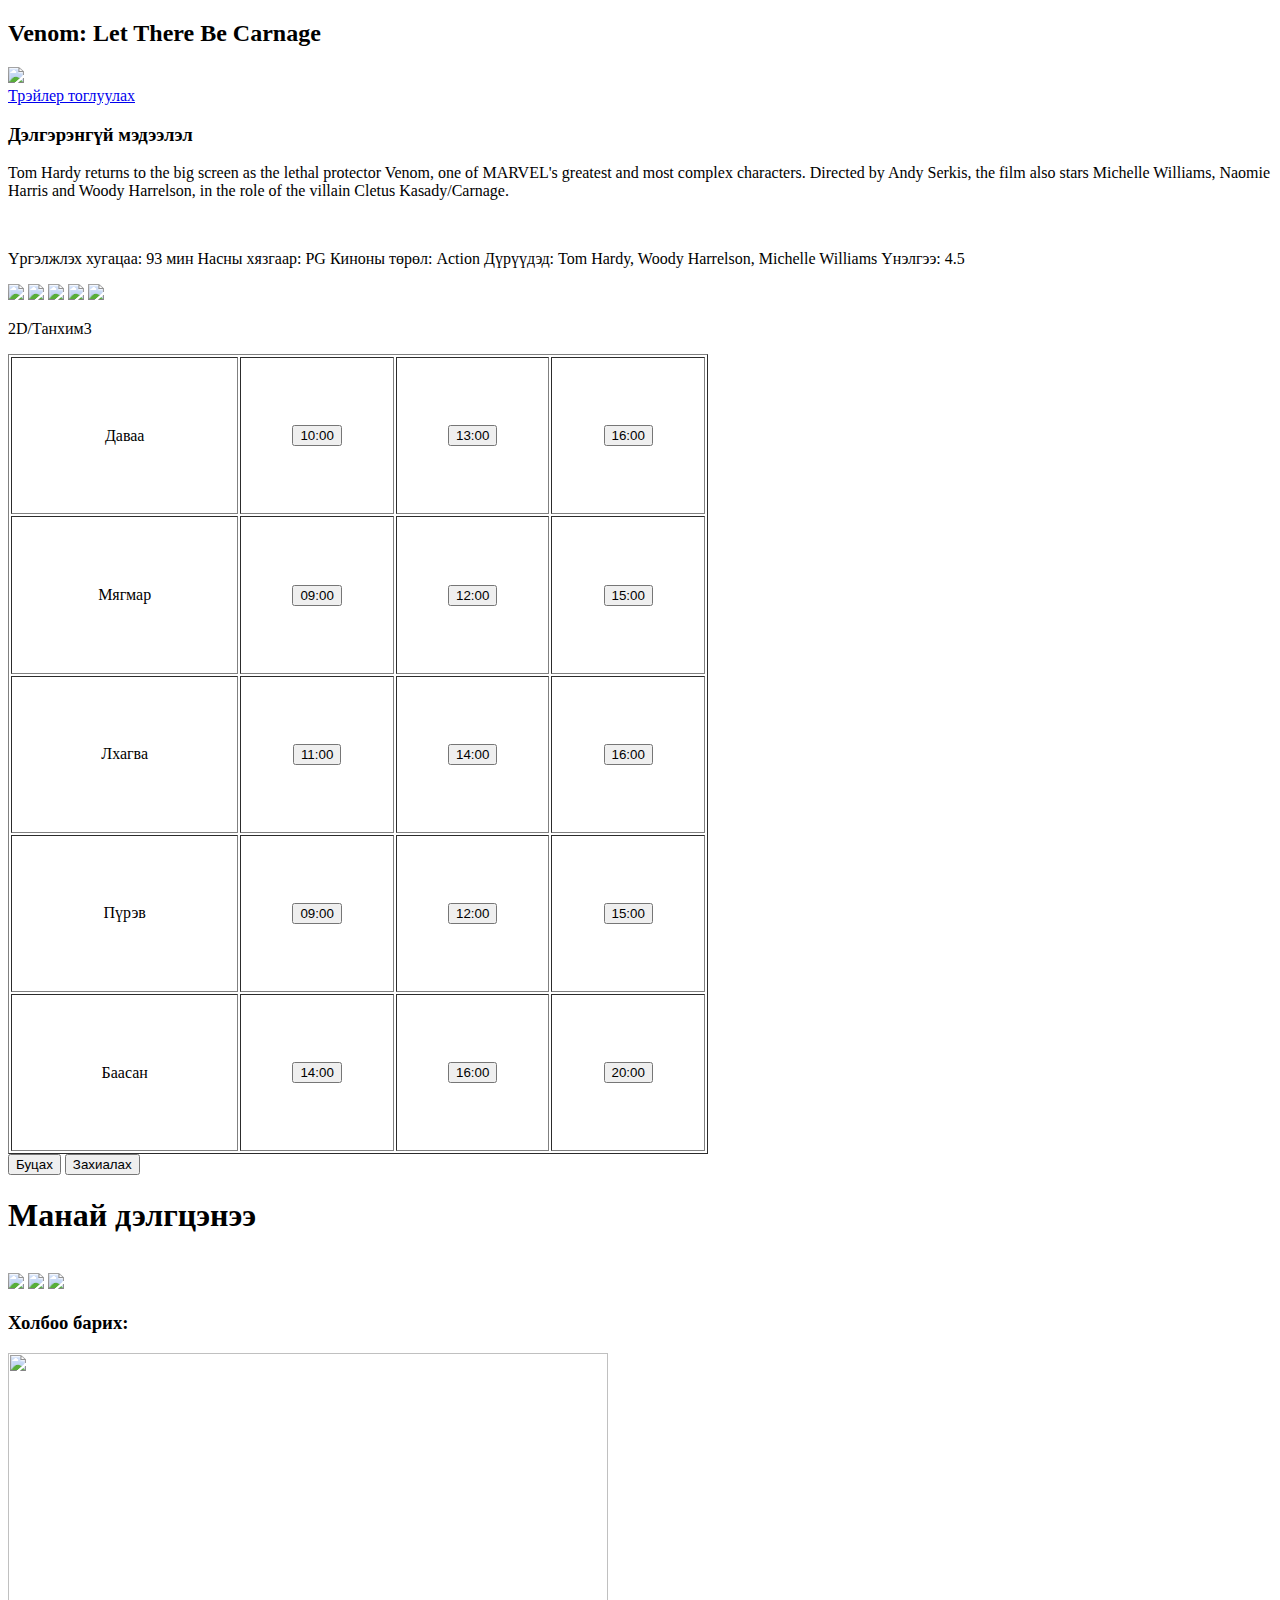
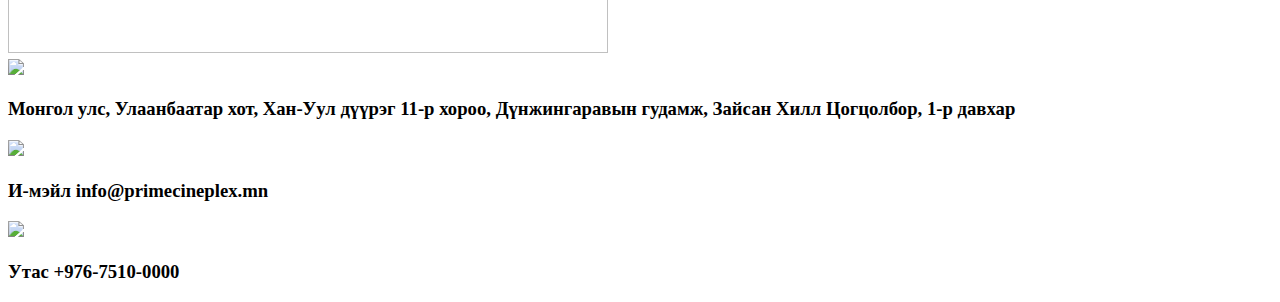
==== index.html @ 69763a57 "s" ====
<!DOCTYPE html>
<html>
<head>

  <title>Кино дэлгэрэнгүй</title>
  <meta name="viewport" content="width=device-width, initial-scale=1">
  <meta charset="utf-8">
  <meta http-equiv="X-UA-compatible" content="IE=edge">
  </head>
<body>
<div class="main">
    <h2>Venom: Let There Be Carnage</h2>
    <img  src="venom.jpg">
    <div><a href="https://youtu.be/bgBxkmdguCQ" data-vbtype="video"<span>Трэйлер тоглуулах</span></a></div>
</div>
<div>
      <h3>Дэлгэрэнгүй мэдээлэл</h3>
      <p>Tom Hardy returns to the big screen as the lethal protector Venom, one of MARVEL's greatest and most complex characters. Directed by Andy Serkis, the film also stars Michelle Williams, Naomie Harris and Woody Harrelson, in the role of the villain Cletus Kasady/Carnage.</p></br>
      <p>Үргэлжлэх хугацаа:   93 мин Насны хязгаар:   PG
       Киноны төрөл:  Action
       Дүрүүдэд: Tom Hardy,  Woody Harrelson,  Michelle Williams
       Үнэлгээ:  4.5 </p>
      <img src="star.png">
      <img src="star.png">
      <img src="star.png">
      <img src="star.png">
      <img src="star.png"></br>
      <p> 2D/Танхим3</p>

<table border="1" width="700" height="800">

    <tr>
      <td align="center" width="150">Даваа</td>
      <td align="center" width="100"><button name="button" value="OK" type="button">10:00</button></td>
      <td align="center"width="100"> <button name="button" value="OK" type="button">13:00</button></td>
      <td align="center"width="100"> <button name="button" value="OK" type="button">16:00</button></td>
    </tr>
     <tr>
      <td align="center" width="150">Мягмар</td>
      <td align="center" width="100"><button name="button" value="OK" type="button">09:00</button></td>
      <td align="center"width="100"> <button name="button" value="OK" type="button">12:00</button></td>
      <td align="center"width="100"> <button name="button" value="OK" type="button">15:00</button></td>
    </tr>
     <tr>
      <td align="center" width="150">Лхагва</td>
      <td align="center" width="100"><button name="button" value="OK" type="button">11:00</button></td>
      <td align="center"width="100"> <button name="button" value="OK" type="button">14:00</button></td>
      <td align="center"width="100"> <button name="button" value="OK" type="button">16:00</button></td>
    </tr>
     <tr>
      <td align="center" width="150">Пүрэв</td>
      <td align="center" width="100"><button name="button" value="OK" type="button">09:00</button></td>
      <td align="center"width="100"> <button name="button" value="OK" type="button">12:00</button></td>
      <td align="center"width="100"> <button name="button" value="OK" type="button">15:00</button></td>
    </tr>
     <tr>
      <td align="center" width="150">Баасан</td>
      <td align="center" width="100"><button name="button" value="OK" type="button">14:00</button></td>
      <td align="center"width="100"> <button name="button" value="OK" type="button">16:00</button></td>
      <td align="center"width="100"> <button name="button" value="OK" type="button">20:00</button></td>
    </tr>

    
  </table>

  </div>
  <div>
    <form >
      <button name="button" value="OK" type="button">Буцах</button></td>
    <button name="button" value="OK" type="button">Захиалах</button></td>
   </form>
  </div>
  <div>
    <h1>Манай дэлгцэнээ</h1></br>
     <img width="300" src="007.jpg" >
     <img width="300" src="F9.jpg" >
     <img width="300" src="dune.jpg" >
</div> 
<footer id="content">
  
        <h3>Холбоо барих:<h3>
     

<div>
    <a href="https://g.page/urgoo_imax?share">
    <img width="600" height="300" src="map.jpg"></a> </br>
    <img src="location.png">
   <p>Монгол улс, Улаанбаатар хот, Хан-Уул дүүрэг 11-р хороо, Дүнжингаравын гудамж, Зайсан Хилл Цогцолбор, 1-р давхар</p>

     <img src="mail.png"> <p> И-мэйл info@primecineplex.mn </p>
     <img src="call.png"> <p> Утас +976-7510-0000</p>

  </div>
</footer>
</body>
</html>
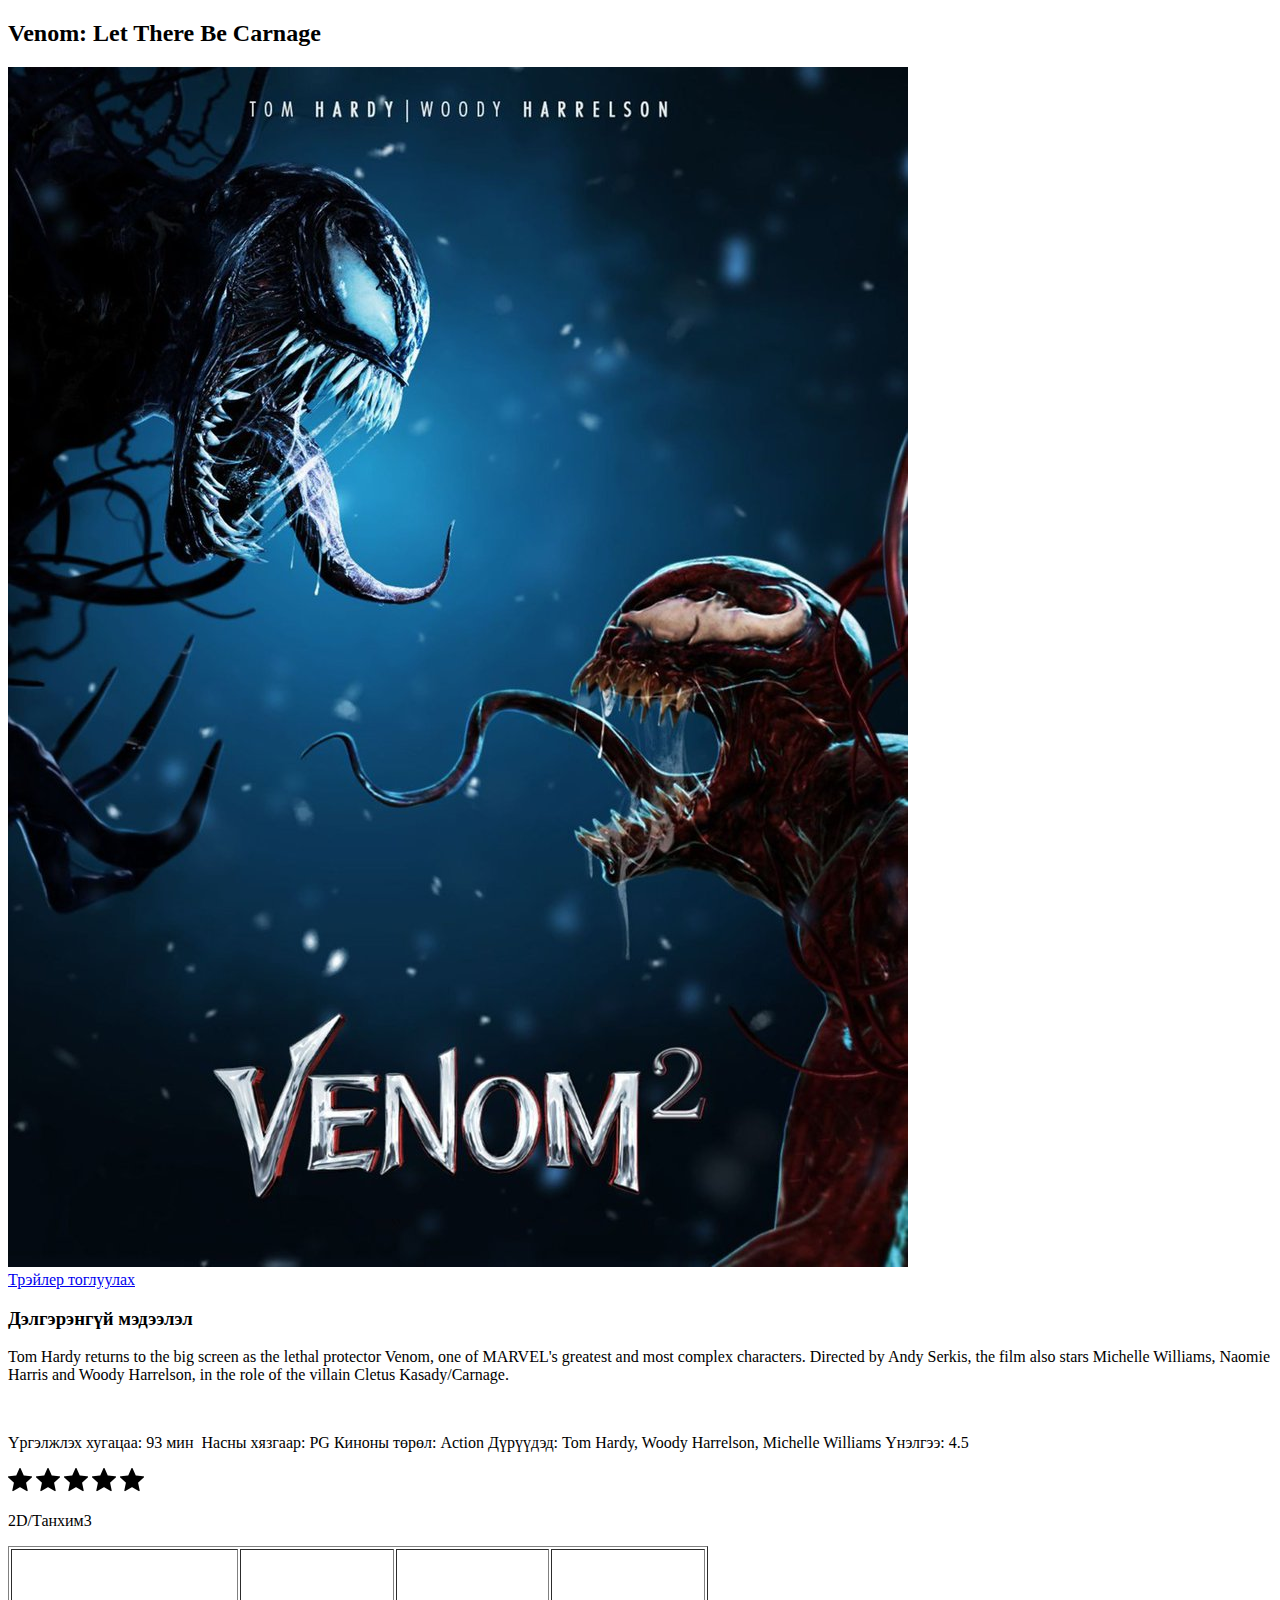
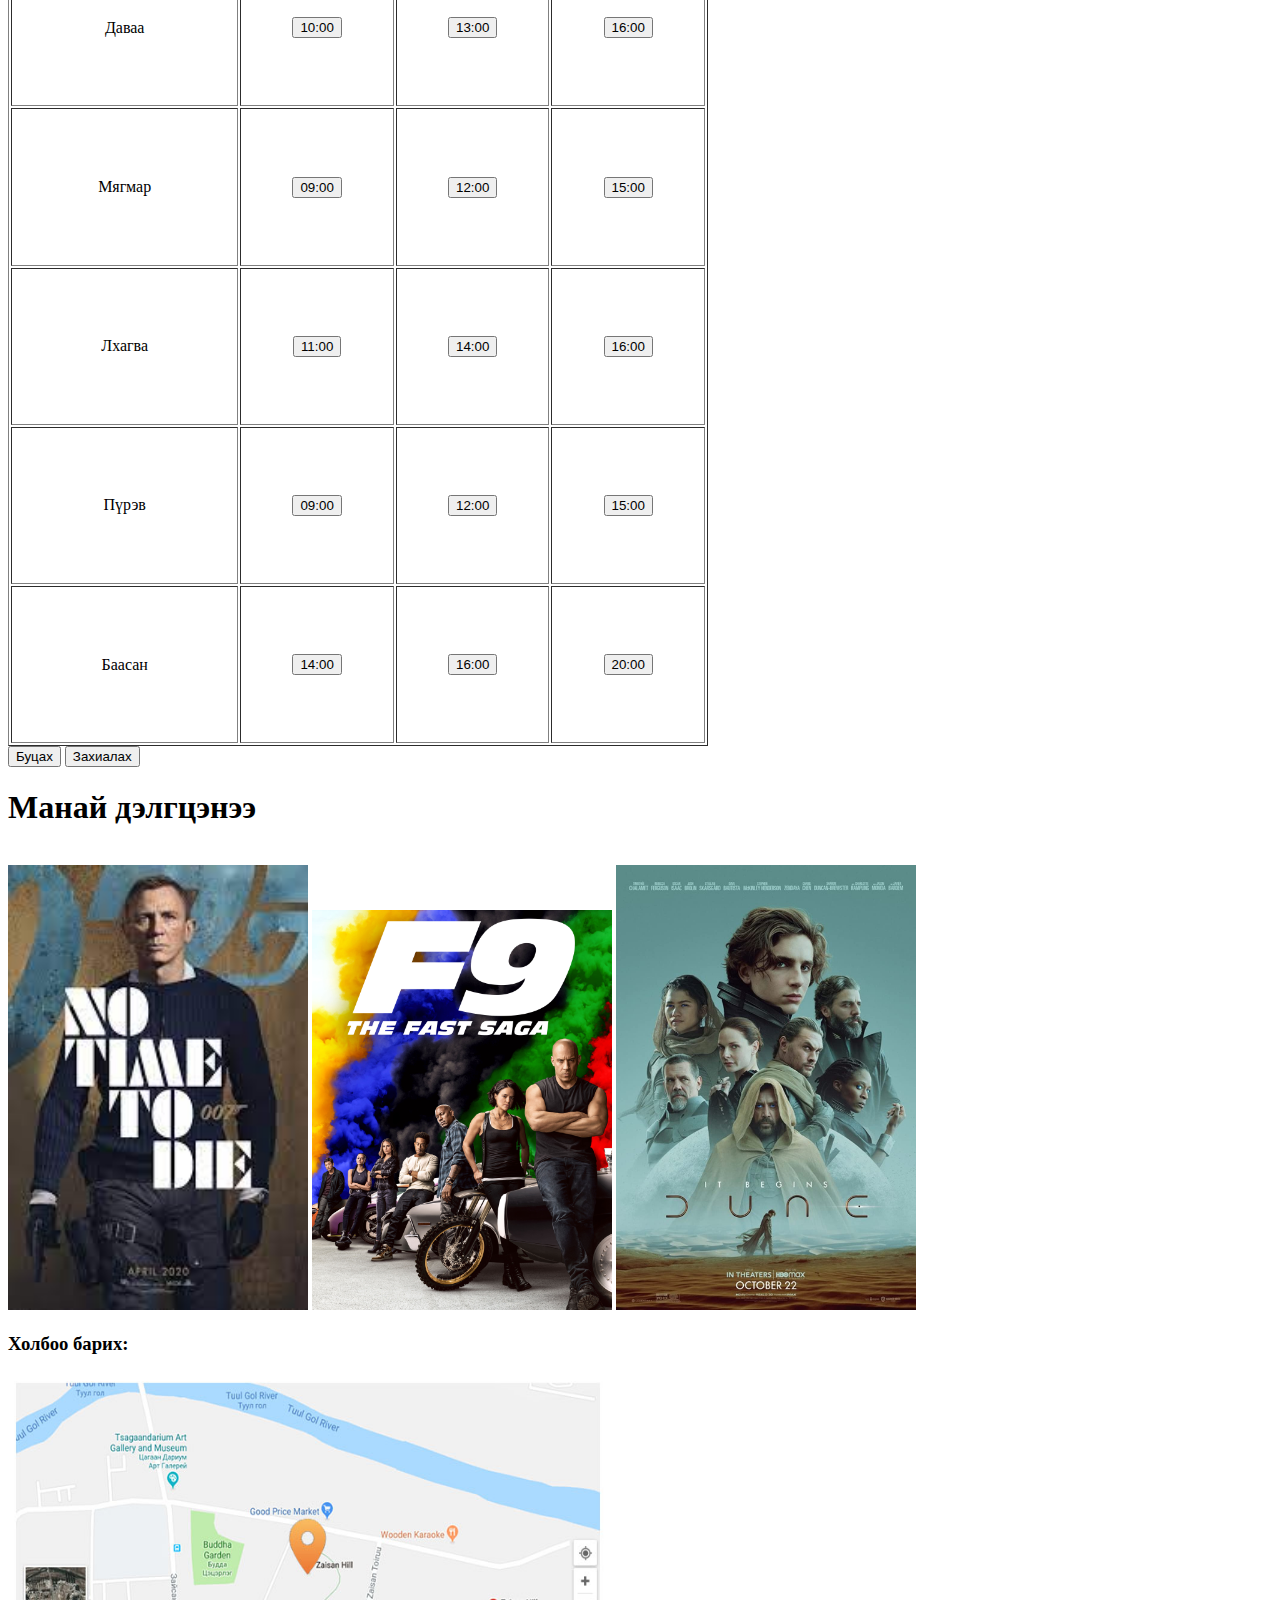
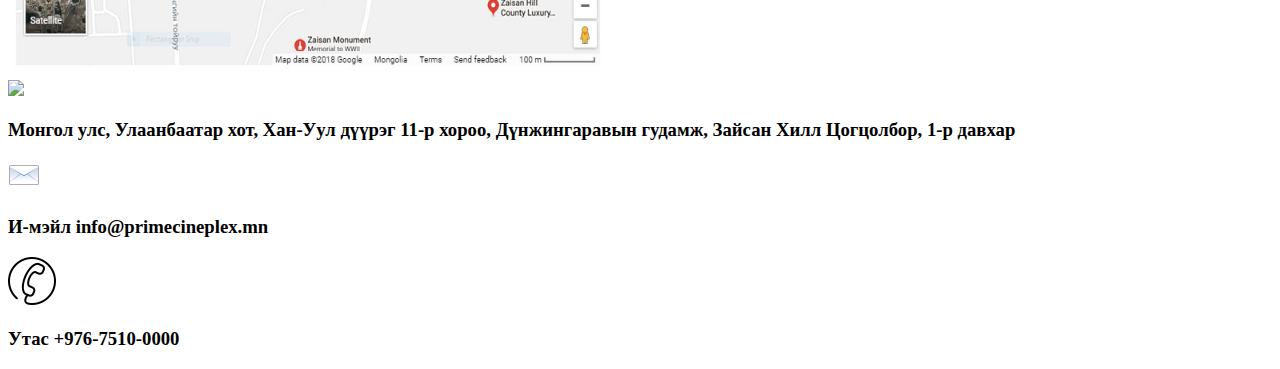
==== commit 33ff391a: "zurag nemew" ====
--- a/index.html
+++ b/index.html
@@ -16,7 +16,8 @@
 <div>
       <h3>Дэлгэрэнгүй мэдээлэл</h3>
       <p>Tom Hardy returns to the big screen as the lethal protector Venom, one of MARVEL's greatest and most complex characters. Directed by Andy Serkis, the film also stars Michelle Williams, Naomie Harris and Woody Harrelson, in the role of the villain Cletus Kasady/Carnage.</p></br>
-      <p>Үргэлжлэх хугацаа:   93 мин Насны хязгаар:   PG
+      <p>Үргэлжлэх хугацаа:   93 мин + Насны хязгаар:   PG
        Киноны төрөл:  Action
        Дүрүүдэд: Tom Hardy,  Woody Harrelson,  Michelle Williams
        Үнэлгээ:  4.5 </p>
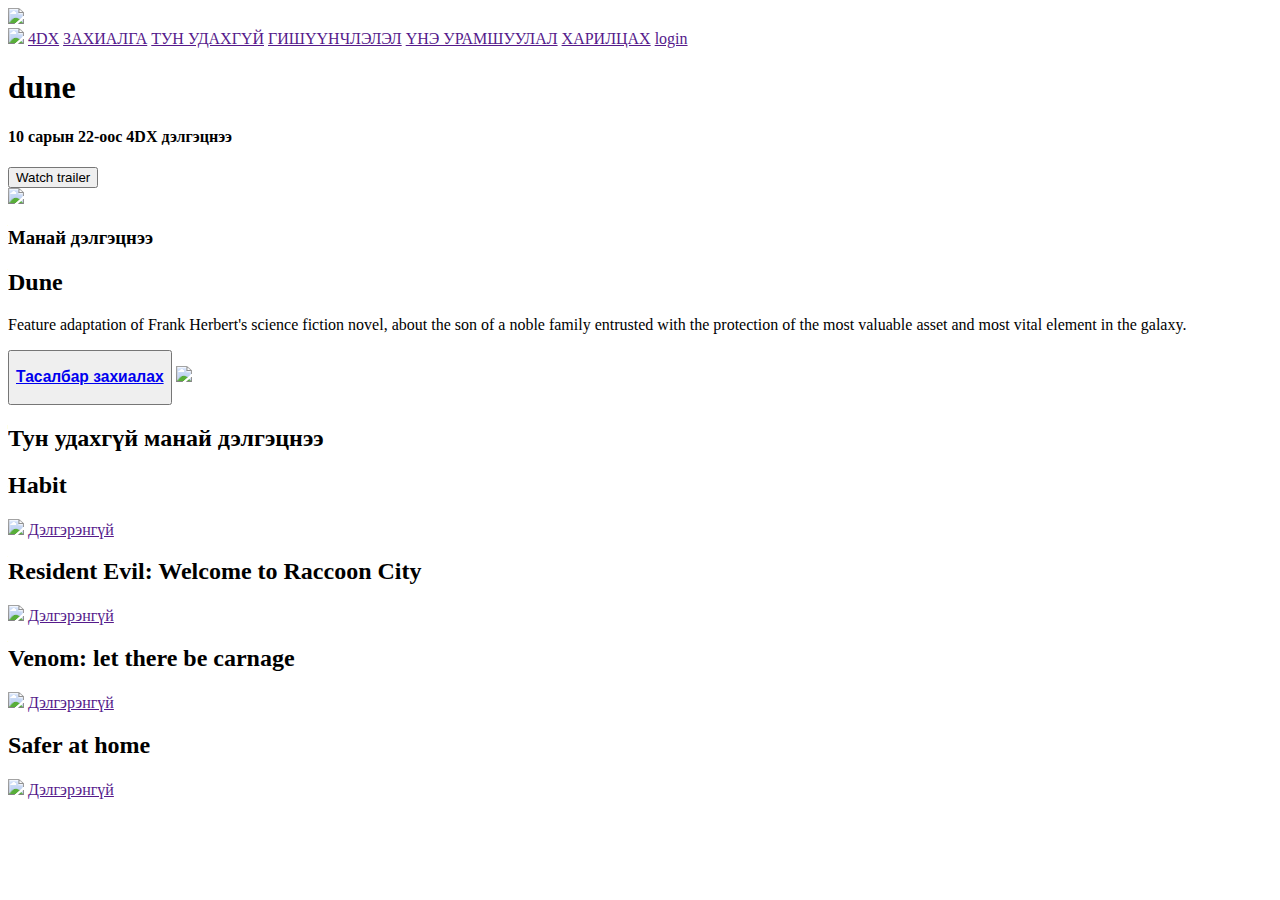
==== commit 606a968c: "Update index.html" ====
--- a/index.html
+++ b/index.html
@@ -1,97 +1,63 @@
 <!DOCTYPE html>
 <html>
 <head>
-
-  <title>Кино дэлгэрэнгүй</title>
-  <meta name="viewport" content="width=device-width, initial-scale=1">
-  <meta charset="utf-8">
-  <meta http-equiv="X-UA-compatible" content="IE=edge">
-  </head>
+	<meta charset="utf-8">
+	<title>http://www.primecineplex.mn/</title>
+</head>
 <body>
-<div class="main">
-    <h2>Venom: Let There Be Carnage</h2>
-    <img  src="venom.jpg">
-    <div><a href="https://youtu.be/bgBxkmdguCQ" data-vbtype="video"<span>Трэйлер тоглуулах</span></a></div>
+<div>
+  <img src="image\blured.jpg">
+  <div>
+<nav>
+  <img src="image\logo-main.png">
+  <a href="">4DX</a>
+  <a href="">ЗАХИАЛГА</a>
+  <a href="">ТУН УДАХГҮЙ</a>
+  <a href="">ГИШҮҮНЧЛЭЛЭЛ</a> 
+  <a href="">ҮНЭ УРАМШУУЛАЛ</a>
+  <a href="">ХАРИЛЦАХ</a>
+  <a href="">login</a>
+</nav>
+  </div>
 </div>
 <div>
-      <h3>Дэлгэрэнгүй мэдээлэл</h3>
-      <p>Tom Hardy returns to the big screen as the lethal protector Venom, one of MARVEL's greatest and most complex characters. Directed by Andy Serkis, the film also stars Michelle Williams, Naomie Harris and Woody Harrelson, in the role of the villain Cletus Kasady/Carnage.</p></br>
-      <p>Үргэлжлэх хугацаа:   93 мин - Насны хязгаар:   PG
-       Киноны төрөл:  Action
-       Дүрүүдэд: Tom Hardy,  Woody Harrelson,  Michelle Williams
-       Үнэлгээ:  4.5 </p>
-      <img src="star.png">
-      <img src="star.png">
-      <img src="star.png">
-      <img src="star.png">
-      <img src="star.png"></br>
-      <p> 2D/Танхим3</p>
-
-<table border="1" width="700" height="800">
-
-    <tr>
-      <td align="center" width="150">Даваа</td>
-      <td align="center" width="100"><button name="button" value="OK" type="button">10:00</button></td>
-      <td align="center"width="100"> <button name="button" value="OK" type="button">13:00</button></td>
-      <td align="center"width="100"> <button name="button" value="OK" type="button">16:00</button></td>
-    </tr>
-     <tr>
-      <td align="center" width="150">Мягмар</td>
-      <td align="center" width="100"><button name="button" value="OK" type="button">09:00</button></td>
-      <td align="center"width="100"> <button name="button" value="OK" type="button">12:00</button></td>
-      <td align="center"width="100"> <button name="button" value="OK" type="button">15:00</button></td>
-    </tr>
-     <tr>
-      <td align="center" width="150">Лхагва</td>
-      <td align="center" width="100"><button name="button" value="OK" type="button">11:00</button></td>
-      <td align="center"width="100"> <button name="button" value="OK" type="button">14:00</button></td>
-      <td align="center"width="100"> <button name="button" value="OK" type="button">16:00</button></td>
-    </tr>
-     <tr>
-      <td align="center" width="150">Пүрэв</td>
-      <td align="center" width="100"><button name="button" value="OK" type="button">09:00</button></td>
-      <td align="center"width="100"> <button name="button" value="OK" type="button">12:00</button></td>
-      <td align="center"width="100"> <button name="button" value="OK" type="button">15:00</button></td>
-    </tr>
-     <tr>
-      <td align="center" width="150">Баасан</td>
-      <td align="center" width="100"><button name="button" value="OK" type="button">14:00</button></td>
-      <td align="center"width="100"> <button name="button" value="OK" type="button">16:00</button></td>
-      <td align="center"width="100"> <button name="button" value="OK" type="button">20:00</button></td>
-    </tr>
-
-    
-  </table>
-
+  
+  <h1>dune</h1>
+  <h4>10 сарын 22-оос 4DX дэлгэцнээ</h6>
+  <button>Watch trailer</button>
+</div>
+<div>
+  <img src="image\dark-clouds-07.jpg">
+  <div>
+    <h3>Манай дэлгэцнээ</h3>
+  <h2>Dune</h2>
+  <p>Feature adaptation of Frank Herbert's science fiction novel, about the son of a noble family entrusted with the protection of the most valuable asset and most vital element in the galaxy.</p>
+  <button><a href="https://sundui188.github.io/prime-cineplex/"><h3>Тасалбар захиалах</h3></a></button>
+  <img src="image\DUNE.jpg">
+  </div>
+</div>
+<div>
+  <h2>Тун удахгүй манай дэлгэцнээ</h2>
+  <div>
+    <h2>Habit</h2>
+    <img src="image\2.jpg">
+    <a href="">Дэлгэрэнгүй</a>
   </div>
   <div>
-    <form >
-      <button name="button" value="OK" type="button">Буцах</button></td>
-    <button name="button" value="OK" type="button">Захиалах</button></td>
-   </form>
+    <h2>Resident Evil: Welcome to Raccoon City</h2>
+    <img src="image\img2.jpg">
+    <a href="">Дэлгэрэнгүй</a>
+  </div>
+   <div>
+    <h2>Venom: let there be carnage</h2>
+    <img src="image\ve.jpg">
+    <a href="">Дэлгэрэнгүй</a>
   </div>
   <div>
-    <h1>Манай дэлгцэнээ</h1></br>
-     <img width="300" src="007.jpg" >
-     <img width="300" src="F9.jpg" >
-     <img width="300" src="dune.jpg" >
-</div> 
-<footer id="content">
-  
-        <h3>Холбоо барих:<h3>
-     
-
-<div>
-    <a href="https://g.page/urgoo_imax?share">
-    <img width="600" height="300" src="map.jpg"></a> </br>
-    <img src="location.png">
-   <p>Монгол улс, Улаанбаатар хот, Хан-Уул дүүрэг 11-р хороо, Дүнжингаравын гудамж, Зайсан Хилл Цогцолбор, 1-р давхар</p>
-
-     <img src="mail.png"> <p> И-мэйл info@primecineplex.mn </p>
-     <img src="call.png"> <p> Утас +976-7510-0000</p>
-
+    <h2>Safer at home</h2>
+    <img src="image\1.jpg">
+    <a href="">Дэлгэрэнгүй</a>
   </div>
-</footer>
+</div>
 </body>
 </html>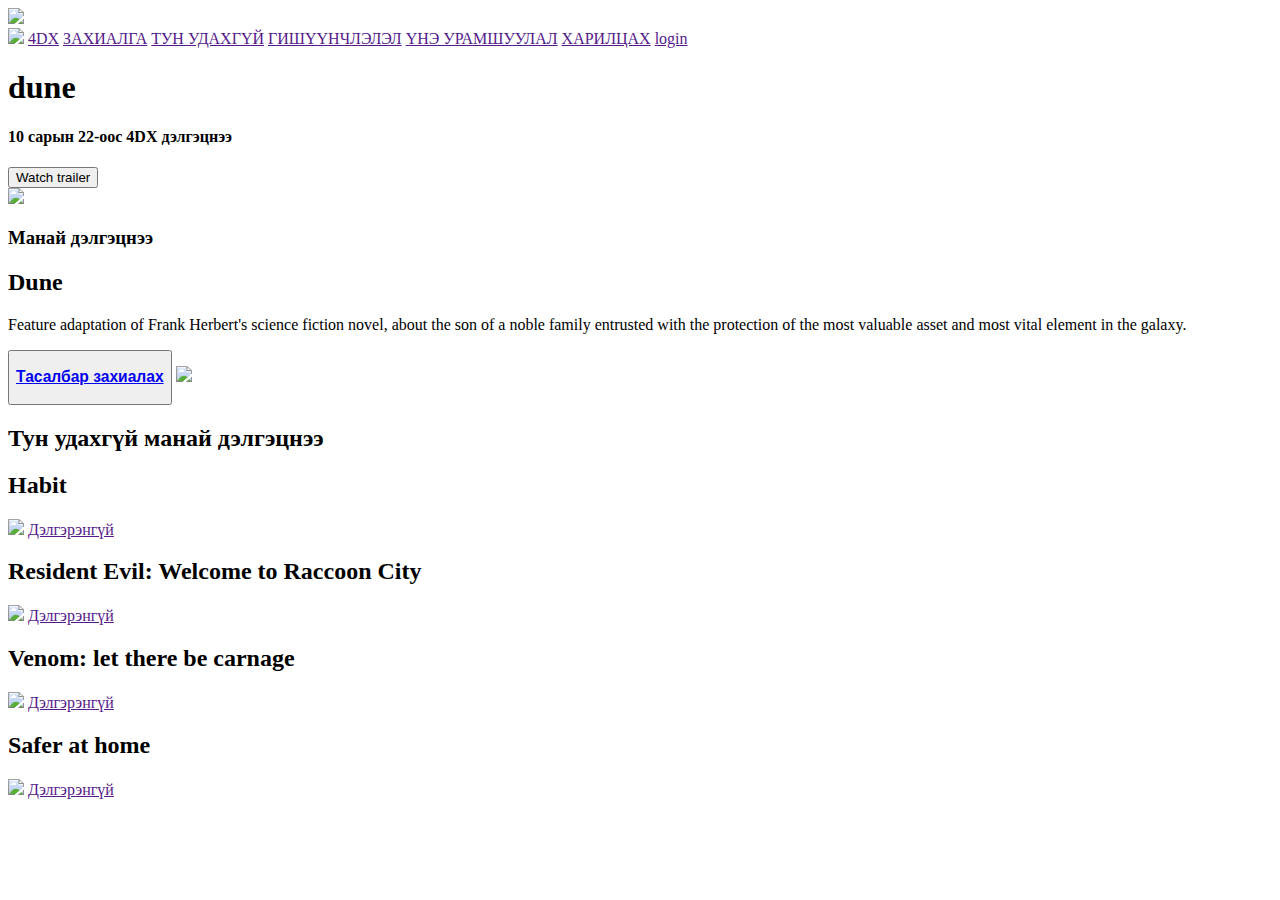
==== commit 2fee79d6: "Update index.html" ====
--- a/index.html
+++ b/index.html
@@ -32,7 +32,7 @@
     <h3>Манай дэлгэцнээ</h3>
   <h2>Dune</h2>
   <p>Feature adaptation of Frank Herbert's science fiction novel, about the son of a noble family entrusted with the protection of the most valuable asset and most vital element in the galaxy.</p>
-  <button><a href="https://sundui188.github.io/prime-cineplex/"><h3>Тасалбар захиалах</h3></a></button>
+  <button><a href="https://nominerdeneidermunkh.github.io/web/?fbclid=IwAR3BxM-wPJmv4JB_i2-46-WFJesu3rws_OFwrWNDOMS-WtRT39pfJ3pZW1I"><h3>Тасалбар захиалах</h3></a></button>
   <img src="image\DUNE.jpg">
   </div>
 </div>
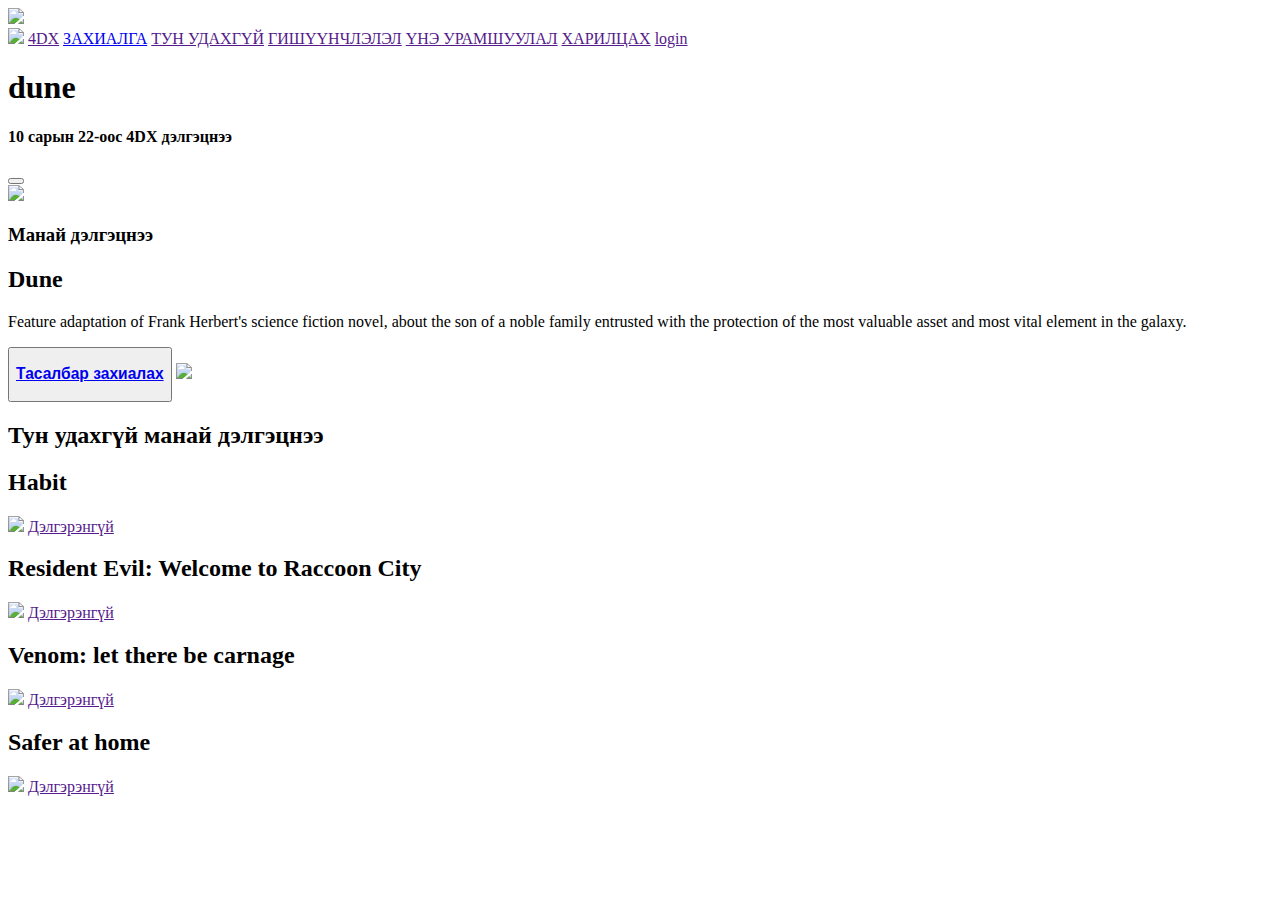
==== commit 5e418a59: "Update index.html" ====
--- a/index.html
+++ b/index.html
@@ -11,7 +11,7 @@
 <nav>
   <img src="image\logo-main.png">
   <a href="">4DX</a>
-  <a href="">ЗАХИАЛГА</a>
+  <a href="https://nominerdeneidermunkh.github.io/web">ЗАХИАЛГА</a>
   <a href="">ТУН УДАХГҮЙ</a>
   <a href="">ГИШҮҮНЧЛЭЛЭЛ</a> 
   <a href="">ҮНЭ УРАМШУУЛАЛ</a>
@@ -24,7 +24,9 @@
   
   <h1>dune</h1>
   <h4>10 сарын 22-оос 4DX дэлгэцнээ</h6>
-  <button>Watch trailer</button>
+  <button>
+    <a href="https://www.youtube.com/watch?v=n9xhJrPXop4&ab_channel=WarnerBros.Pictures"></a>
+  </button>
 </div>
 <div>
   <img src="image\dark-clouds-07.jpg">
@@ -32,7 +34,7 @@
     <h3>Манай дэлгэцнээ</h3>
   <h2>Dune</h2>
   <p>Feature adaptation of Frank Herbert's science fiction novel, about the son of a noble family entrusted with the protection of the most valuable asset and most vital element in the galaxy.</p>
-  <button><a href="https://nominerdeneidermunkh.github.io/web/?fbclid=IwAR3BxM-wPJmv4JB_i2-46-WFJesu3rws_OFwrWNDOMS-WtRT39pfJ3pZW1I"><h3>Тасалбар захиалах</h3></a></button>
+  <button><a href="https://nominerdeneidermunkh.github.io/web/"><h3>Тасалбар захиалах</h3></a></button>
   <img src="image\DUNE.jpg">
   </div>
 </div>
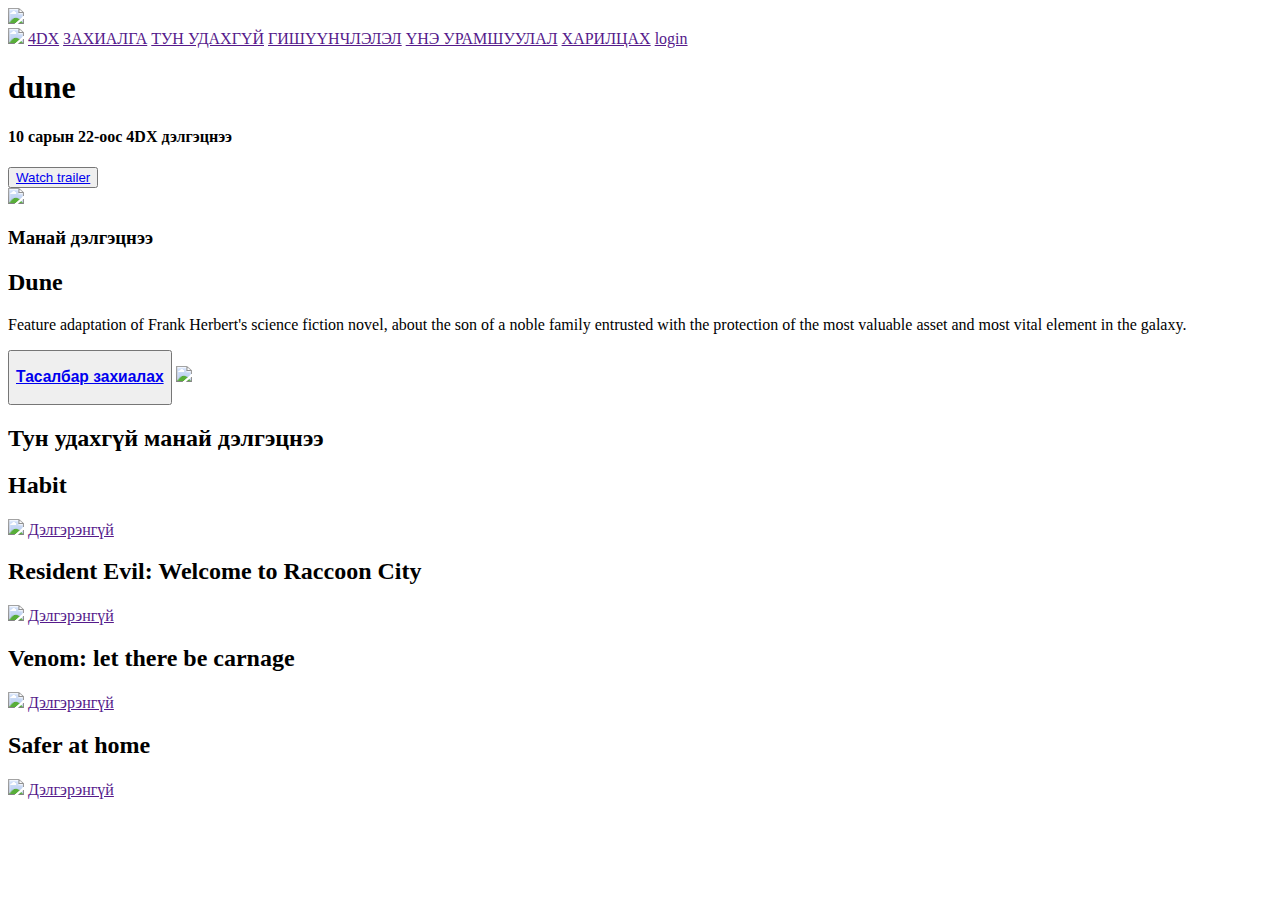
==== commit 60051d82: "Update index.html" ====
--- a/index.html
+++ b/index.html
@@ -11,7 +11,7 @@
 <nav>
   <img src="image\logo-main.png">
   <a href="">4DX</a>
-  <a href="https://nominerdeneidermunkh.github.io/web">ЗАХИАЛГА</a>
+  <a href="">ЗАХИАЛГА</a>
   <a href="">ТУН УДАХГҮЙ</a>
   <a href="">ГИШҮҮНЧЛЭЛЭЛ</a> 
   <a href="">ҮНЭ УРАМШУУЛАЛ</a>
@@ -25,7 +25,7 @@
   <h1>dune</h1>
   <h4>10 сарын 22-оос 4DX дэлгэцнээ</h6>
   <button>
-    <a href="https://www.youtube.com/watch?v=n9xhJrPXop4&ab_channel=WarnerBros.Pictures"></a>
+    <a href="https://www.youtube.com/watch?v=8g18jFHCLXk&ab_channel=WarnerBros.Pictures" >Watch trailer</a>
   </button>
 </div>
 <div>
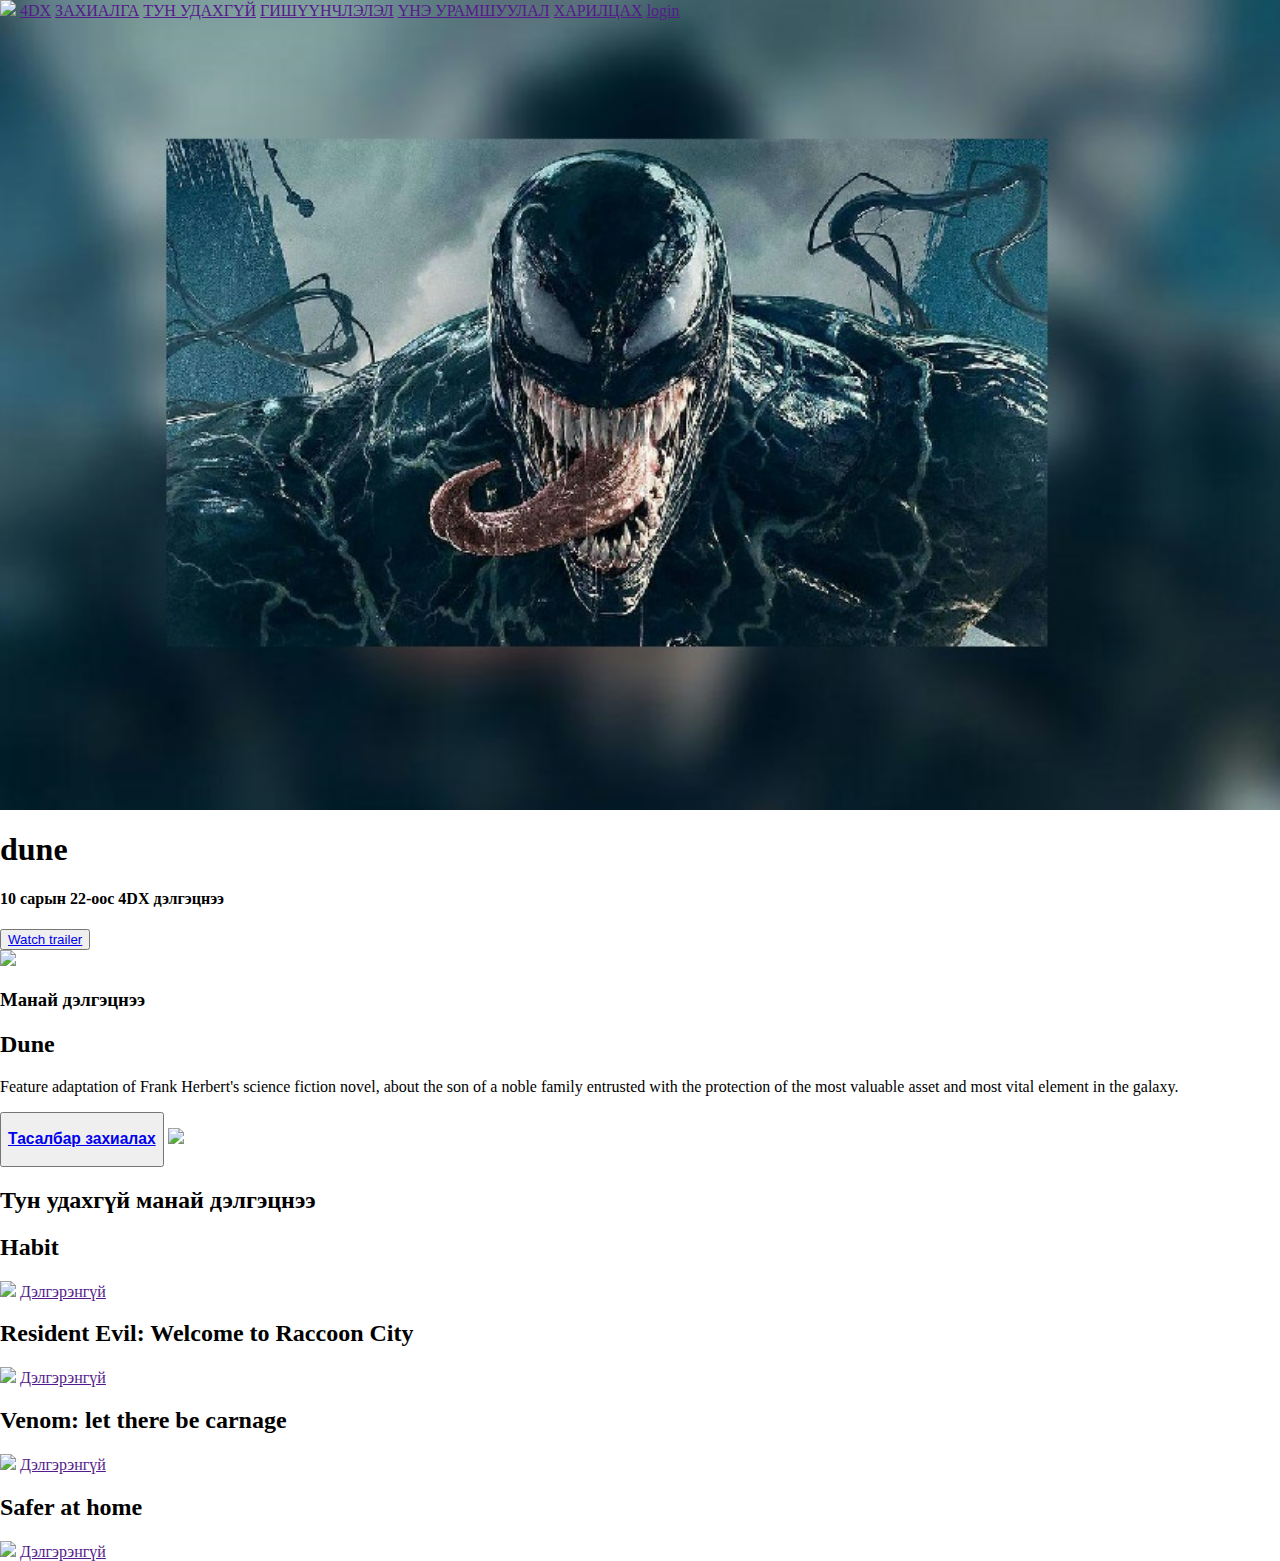
==== commit 54ea5ff9: "3" ====
--- a/index.html
+++ b/index.html
@@ -1,14 +1,14 @@
 <!DOCTYPE html>
 <html>
 <head>
+  <link rel="stylesheet" type="text/css" href="prime.css">
 	<meta charset="utf-8">
 	<title>http://www.primecineplex.mn/</title>
 </head>
 <body>
-<div>
-  <img src="image\blured.jpg">
+<div class="first">
+  <div></div>
   <div>
-<nav>
   <img src="image\logo-main.png">
   <a href="">4DX</a>
   <a href="">ЗАХИАЛГА</a>
@@ -17,7 +17,6 @@
   <a href="">ҮНЭ УРАМШУУЛАЛ</a>
   <a href="">ХАРИЛЦАХ</a>
   <a href="">login</a>
-</nav>
   </div>
 </div>
 <div>
--- a/prime.css
+++ b/prime.css
@@ -0,0 +1,17 @@
+body, html {
+  height: 100%;
+  margin: 0;
+}
+.first {
+  /* The image used */
+  background-image: url("blured.jpg");
+
+  /* Full height */
+  width: 100%;
+  height: 90%; 
+
+  /* Center and scale the image nicely */
+  background-position: center;
+  background-repeat: no-repeat;
+  background-size: cover;
+}
